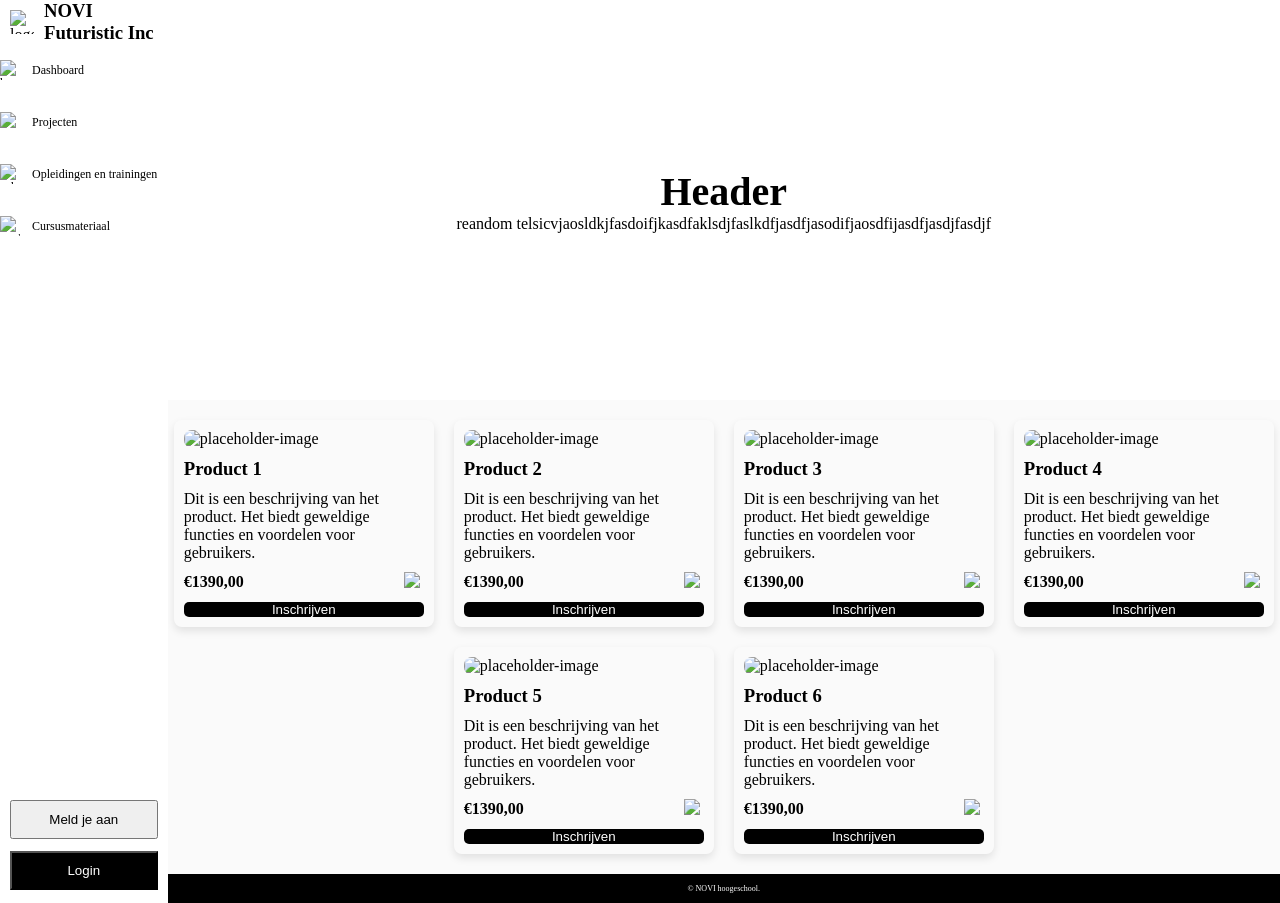
==== opdracht-2/index.html @ ff75c2f0 "Asignment 2 almost done, need to check the styling a bit more" ====
<!DOCTYPE html>
<html lang="en">
<head>
    <meta charset="UTF-8">
    <link rel="stylesheet" href="../do-not-edit.css">
    <link rel="stylesheet" href="styles.css">
    <title>NOVI Flexbox opdracht 2</title>
</head>
<body>

<aside>
    <div>
        <img src="/assets/logo-acme.svg" alt="logo-acme" width="24" height="24">
        <h3>NOVI Futuristic Inc</h3>
    </div>
    <nav>
        <ol id="legend">
            <li>
                <a href="/dashboard">
                    <img src="/assets/home.svg" alt="home-icon" width="20" height="20">
                    Dashboard
                </a>
            </li>
            <li>
                <a href="/projecten">
                    <img src="/assets/apps.svg" alt="apps-icon" width="20" height="20">
                    Projecten
                </a>
            </li>
            <li>
                <a href="/opleidingen">
                    <img src="/assets/calendar.svg" alt="calendar-icon" width="20" height="20">
                    Opleidingen en trainingen
                </a>
            </li>
            <li>
                <a href="/cursusmateriaal">
                    <img src="/assets/graduation-cap.svg" alt="graduation-cap" width="20" height="20">
                    Cursusmateriaal
                </a>
            </li>
        </ol>
    </nav>
    <!-- Button container -->
    <div class="aside-buttons">
        <button>Meld je aan</button>
        <button id="button-login">Login</button>
    </div>

</aside>
<article>
    <header>
        <h1>Header</h1>
        <p>reandom telsicvjaosldkjfasdoifjkasdfaklsdjfaslkdfjasdfjasodifjaosdfijasdfjasdjfasdjf</p>
    </header>

    <main>
        <div class="product-cards">
            <article class="product-card">
                <img class="product-card-image" src="/assets/placeholder-image.svg" alt="placeholder-image" >
                <h3>Product 1</h3>
                <p>Dit is een beschrijving van het product. Het biedt geweldige functies en voordelen voor gebruikers.</p>
                <div class="price-container">
                    <span class="price">€1390,00</span>
                    <img src="/assets/users-alt.svg" alt="users-alt" width="20" height="20">
                </div>
                <button class="button-inschrijven">Inschrijven</button>
            </article>
            <article class="product-card">
                <img class="product-card-image" src="/assets/placeholder-image.svg" alt="placeholder-image" >
                <h3>Product 2</h3>
                <p>Dit is een beschrijving van het product. Het biedt geweldige functies en voordelen voor gebruikers.</p>
                <div class="price-container">
                    <span class="price">€1390,00</span>
                    <img src="/assets/users-alt.svg" alt="users-alt" width="20" height="20">
                </div>
                <button class="button-inschrijven">Inschrijven</button>
            </article>
            <article class="product-card">
                <img class="product-card-image" src="/assets/placeholder-image.svg" alt="placeholder-image" >
                <h3>Product 3</h3>
                <p>Dit is een beschrijving van het product. Het biedt geweldige functies en voordelen voor gebruikers.</p>
                <div class="price-container">
                    <span class="price">€1390,00</span>
                    <img src="/assets/users-alt.svg" alt="users-alt" width="20" height="20">
                </div>
                <button class="button-inschrijven">Inschrijven</button>
            </article>
            <article class="product-card">
                <img class="product-card-image" src="/assets/placeholder-image.svg" alt="placeholder-image" >
                <h3>Product 4</h3>
                <p>Dit is een beschrijving van het product. Het biedt geweldige functies en voordelen voor gebruikers.</p>
                <div class="price-container">
                    <span class="price">€1390,00</span>
                    <img src="/assets/users-alt.svg" alt="users-alt" width="20" height="20">
                </div>
                <button class="button-inschrijven">Inschrijven</button>
            </article>
            <article class="product-card">
                <img class="product-card-image" src="/assets/placeholder-image.svg" alt="placeholder-image" >
                <h3>Product 5</h3>
                <p>Dit is een beschrijving van het product. Het biedt geweldige functies en voordelen voor gebruikers.</p>
                <div class="price-container">
                    <span class="price">€1390,00</span>
                    <img src="/assets/users-alt.svg" alt="users-alt" width="20" height="20">
                </div>
                <button class="button-inschrijven">Inschrijven</button>
            </article>
            <article class="product-card">
                <img class="product-card-image" src="/assets/placeholder-image.svg" alt="placeholder-image" >
                <h3>Product 6</h3>
                <p>Dit is een beschrijving van het product. Het biedt geweldige functies en voordelen voor gebruikers.</p>
                <div class="price-container">
                    <span class="price">€1390,00</span>
                    <img src="/assets/users-alt.svg" alt="users-alt" width="20" height="20">
                </div>
                <button class="button-inschrijven">Inschrijven</button>
            </article>
        </div>
    </main>

<footer>
    <div class="copyright-text">
        <p>© NOVI hoogeschool.</p>
    </div>
</footer>
</article>
</body>

</html>
---- opdracht-2/styles.css ----
/*////////////////////////////////////////////////////////////////////////
Table of Contents:
    1. Global Styles
    2. Typografie
    3. Areas
        3.1 Header
        3.2 Testimonial
        3.3 Support
        3.4 Faq
        3.5 Footer
////////////////////////////////////////////////////////////////////////*/

/*grijs #899CA0 en donkergroen #1C2B32*/

/*////////////////////////
    1. Global Styles
////////////////////////*/

/* Reset */
* {
    margin: 0;
    padding: 0;
    box-sizing: border-box;
}

h1{
    font-size: 40px;
}
h2{
    font-size: 30px;
}
/*////////////////////////
    2. Typography
////////////////////////*/
body {
    display: flex;
    /*min-height: 100vh; !* Full viewport height *!*/
}


/*////////////////////////
    3. Areas
////////////////////////*/

/* Sidebar */

aside {
    width: 250px;
    display: flex;
    flex-direction: column;
    height: 100vh;                 /* take full page width
    background-color: #f9f9f9;    /* Background color */
}
/* Header inside the aside */
aside div {
    display: flex;
    align-items: center;           /* Center items vertically */
    justify-content: left;       /* Center items horizontally */
    padding-left: 10px;
    gap: 10px;
}
/* Navigation list inside aside */
nav {
    flex-grow: 1;                   /* Makes nav grow to take remaining space */
    display: flex;
    flex-direction: column;
}
#legend {
    list-style-type: none;          /* Remove bullet points */
}
/* Style each list item */
#legend li {
    display: flex;
    gap: 10px;
    padding: 8px 0;
}

/* Move the buttons to the bottom.*/
.aside-buttons {
    display: flex;
    flex-direction: column;
    gap: 12px;
    justify-content: flex-end;      /* Push buttons to the bottom */
    padding: 10px;
}
.aside-buttons button {
    padding: 10px;
    cursor: pointer;
    width: 100%;
}
#button-login{
    background-color: black;
    color: white;
}

header {
     background-image: url('/assets/placeholder-image.svg'); /* Replace with your actual image path */
     background-size: cover;       /* Makes sure the image covers the header */
     background-position: center;  /* Centers the image */
     height: 400px;                /* Adjust height as needed */
     display: flex;                /* Optional: center the text */
     align-items: center;          /* Optional: center the text vertically */
     justify-content: center;      /* Optional: center the text horizontally */
     flex-direction: column;
 }
article {
    flex-grow: 1;
    display: flex;
    padding: 0;
    flex-direction: column;
    box-shadow: 0 0 0 rgba(0, 0, 0, 0);
}
/*////////////////////////
    3. Main
////////////////////////*/
/* Main content in the middle */
main {
    flex-grow: 0; /* Takes up available space */
    background-color: #fafafa;
    overflow: auto;       /* Add scroll if content overflows */
}
#legend li, aside h2 {
    display: flex;
    align-items: center;
    gap: 10px;
    box-sizing: border-box;
}
#legend li img, aside h2 img {
    flex-shrink: 0;
    align-items: center;
}
#legend li a {
    display: flex;
    align-items: center;   /* Vertically center icon and text */
    gap: 12px;             /* Distance between icon and text */
    text-decoration: none; /* Optional: remove underline */
    color: inherit;        /* Optional: inherit text color */
    padding: 8px 0;        /* Optional: space between list items */
    font-size: 12px;
}
/*////////////////////////
    3. ProductCards
////////////////////////*/
/* Container voor de kaarten */
.product-cards {
    display: flex;
    flex-wrap: wrap;              /* Zorgt ervoor dat de kaarten naar de volgende regel springen bij gebrek aan ruimte */
    justify-content: center;      /* Zorgt ervoor dat de kaarten in het midden van de pagina worden uitgelijnd */
    gap: 20px;                    /* Ruimte tussen de kaarten */
    padding-top: 20px;
    padding-bottom: 20px;
}
/* Stijl voor elke productkaart (gebruik van <article>) */
.product-card {
    width: 260px;                 /* Maximale breedte van elke kaart */
    border-radius: 8px;           /* Afgeronde hoeken */
    box-shadow: 0 4px 8px rgba(0, 0, 0, 0.1); /* Schaduw voor de kaarten */
    padding: 10px;
    text-align: left;           /* Center de tekst */
    flex: 0 0 auto;
}
/* Stijl voor de prijscontainer (prijs aan de linkerzijde en icoon aan de rechterzijde) */
.price-container {
    display: flex;
    justify-content: space-between; /* Plaatst de prijs links en het icoon rechts */
    align-items: center;
    padding-top: 10px;
    padding-bottom: 10px;
    width: 100%;
}
.product-card h3{
    padding-top: 10px;
    padding-bottom: 10px;
}
.price {
    font-weight: bold;
    text-align: left;  /* Zorg ervoor dat de prijs altijd aan de linkerzijde staat */
    flex-grow: 1;      /* Laat de prijs de beschikbare ruimte opvullen */
}

.product-card img {
    flex-shrink: 0;  /* Voorkomt dat het icoon zijn grootte verandert */
}

.product-card-image {
    width: 100%;                 /* Makes the image take up full width of the card */
    height: auto;                /* Maintains the aspect ratio */
    border-radius: 8px;          /* Adds rounded corners to the image */
}

/* Stijl voor de inschrijven knop */
.button-inschrijven{
    background-color: black;
    color: white;
    border: none;
    width: 100%;                /* Maak de knop 100% van de breedte van de kaart */
    border-radius: 5px;
    cursor: pointer;
}


/*////////////////////////
    3. Footer
////////////////////////*/
/* Footer sticks to the bottom */
footer {
    padding: 10px 0;
    text-align: center;
    background-color: black;
    color: white;
}
footer p {

    font-size: 8px;
}
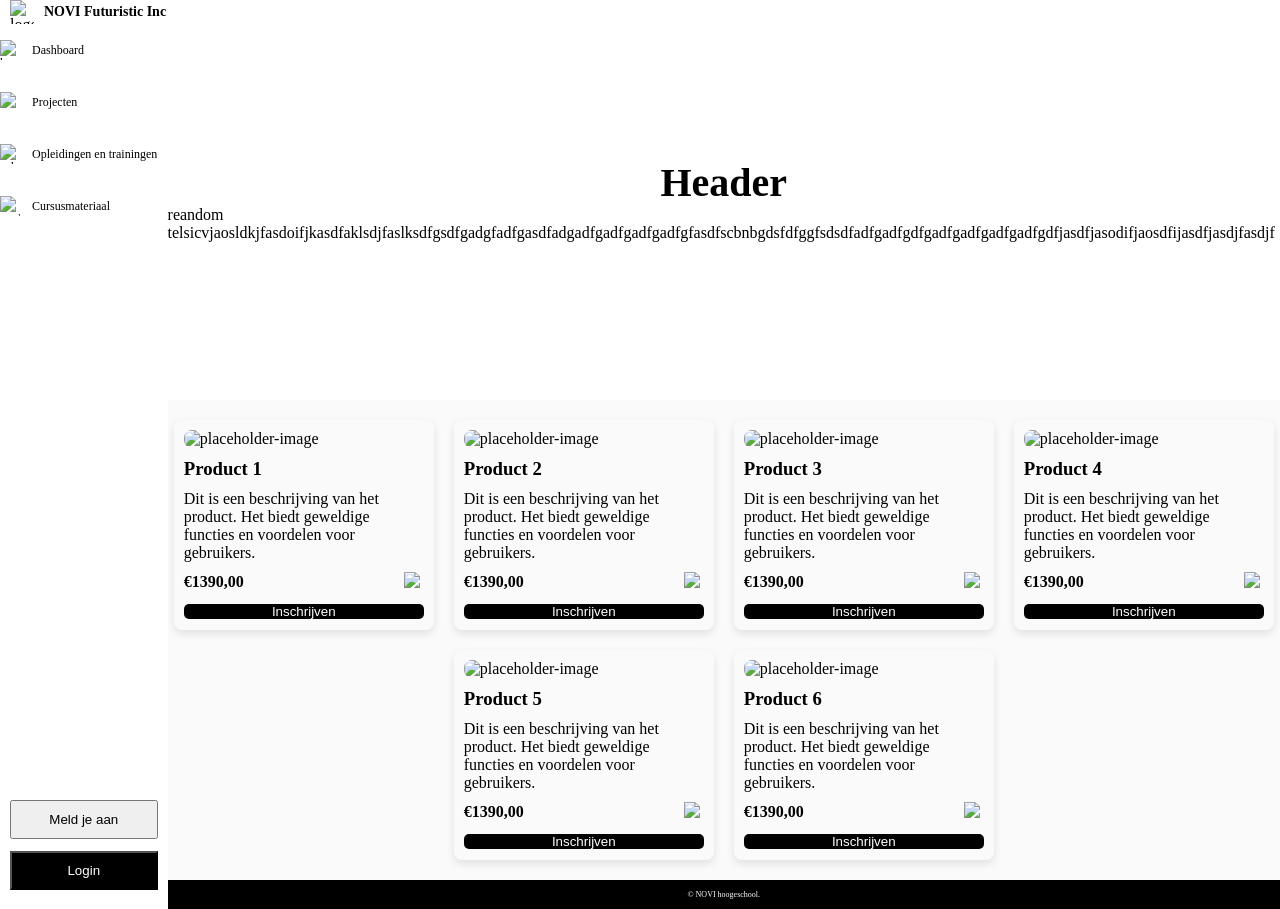
==== commit 5344d75a: "kleine veranderingen" ====
--- a/opdracht-2/index.html
+++ b/opdracht-2/index.html
@@ -48,18 +48,21 @@
     </div>
 
 </aside>
-<article>
+<!-- ✅ Content for header, main, and footer -->
+<div class="content">
     <header>
         <h1>Header</h1>
-        <p>reandom telsicvjaosldkjfasdoifjkasdfaklsdjfaslkdfjasdfjasodifjaosdfijasdfjasdjfasdjf</p>
+        <p>reandom
+            telsicvjaosldkjfasdoifjkasdfaklsdjfaslksdfgsdfgadgfadfgasdfadgadfgadfgadfgadfgfasdfscbnbgdsfdfggfsdsdfadfgadfgdfgadfgadfgadfgadfgdfjasdfjasodifjaosdfijasdfjasdjfasdjf</p>
     </header>
 
     <main>
         <div class="product-cards">
             <article class="product-card">
-                <img class="product-card-image" src="/assets/placeholder-image.svg" alt="placeholder-image" >
+                <img class="product-card-image" src="/assets/placeholder-image.svg" alt="placeholder-image">
                 <h3>Product 1</h3>
-                <p>Dit is een beschrijving van het product. Het biedt geweldige functies en voordelen voor gebruikers.</p>
+                <p>Dit is een beschrijving van het product. Het biedt geweldige functies en voordelen voor
+                    gebruikers.</p>
                 <div class="price-container">
                     <span class="price">€1390,00</span>
                     <img src="/assets/users-alt.svg" alt="users-alt" width="20" height="20">
@@ -67,9 +70,10 @@
                 <button class="button-inschrijven">Inschrijven</button>
             </article>
             <article class="product-card">
-                <img class="product-card-image" src="/assets/placeholder-image.svg" alt="placeholder-image" >
+                <img class="product-card-image" src="/assets/placeholder-image.svg" alt="placeholder-image">
                 <h3>Product 2</h3>
-                <p>Dit is een beschrijving van het product. Het biedt geweldige functies en voordelen voor gebruikers.</p>
+                <p>Dit is een beschrijving van het product. Het biedt geweldige functies en voordelen voor
+                    gebruikers.</p>
                 <div class="price-container">
                     <span class="price">€1390,00</span>
                     <img src="/assets/users-alt.svg" alt="users-alt" width="20" height="20">
@@ -77,9 +81,10 @@
                 <button class="button-inschrijven">Inschrijven</button>
             </article>
             <article class="product-card">
-                <img class="product-card-image" src="/assets/placeholder-image.svg" alt="placeholder-image" >
+                <img class="product-card-image" src="/assets/placeholder-image.svg" alt="placeholder-image">
                 <h3>Product 3</h3>
-                <p>Dit is een beschrijving van het product. Het biedt geweldige functies en voordelen voor gebruikers.</p>
+                <p>Dit is een beschrijving van het product. Het biedt geweldige functies en voordelen voor
+                    gebruikers.</p>
                 <div class="price-container">
                     <span class="price">€1390,00</span>
                     <img src="/assets/users-alt.svg" alt="users-alt" width="20" height="20">
@@ -87,9 +92,10 @@
                 <button class="button-inschrijven">Inschrijven</button>
             </article>
             <article class="product-card">
-                <img class="product-card-image" src="/assets/placeholder-image.svg" alt="placeholder-image" >
+                <img class="product-card-image" src="/assets/placeholder-image.svg" alt="placeholder-image">
                 <h3>Product 4</h3>
-                <p>Dit is een beschrijving van het product. Het biedt geweldige functies en voordelen voor gebruikers.</p>
+                <p>Dit is een beschrijving van het product. Het biedt geweldige functies en voordelen voor
+                    gebruikers.</p>
                 <div class="price-container">
                     <span class="price">€1390,00</span>
                     <img src="/assets/users-alt.svg" alt="users-alt" width="20" height="20">
@@ -97,9 +103,10 @@
                 <button class="button-inschrijven">Inschrijven</button>
             </article>
             <article class="product-card">
-                <img class="product-card-image" src="/assets/placeholder-image.svg" alt="placeholder-image" >
+                <img class="product-card-image" src="/assets/placeholder-image.svg" alt="placeholder-image">
                 <h3>Product 5</h3>
-                <p>Dit is een beschrijving van het product. Het biedt geweldige functies en voordelen voor gebruikers.</p>
+                <p>Dit is een beschrijving van het product. Het biedt geweldige functies en voordelen voor
+                    gebruikers.</p>
                 <div class="price-container">
                     <span class="price">€1390,00</span>
                     <img src="/assets/users-alt.svg" alt="users-alt" width="20" height="20">
@@ -107,9 +114,10 @@
                 <button class="button-inschrijven">Inschrijven</button>
             </article>
             <article class="product-card">
-                <img class="product-card-image" src="/assets/placeholder-image.svg" alt="placeholder-image" >
+                <img class="product-card-image" src="/assets/placeholder-image.svg" alt="placeholder-image">
                 <h3>Product 6</h3>
-                <p>Dit is een beschrijving van het product. Het biedt geweldige functies en voordelen voor gebruikers.</p>
+                <p>Dit is een beschrijving van het product. Het biedt geweldige functies en voordelen voor
+                    gebruikers.</p>
                 <div class="price-container">
                     <span class="price">€1390,00</span>
                     <img src="/assets/users-alt.svg" alt="users-alt" width="20" height="20">
@@ -119,12 +127,12 @@
         </div>
     </main>
 
-<footer>
-    <div class="copyright-text">
-        <p>© NOVI hoogeschool.</p>
-    </div>
-</footer>
-</article>
+    <footer>
+        <div class="copyright-text">
+            <p>© NOVI hoogeschool.</p>
+        </div>
+    </footer>
+</div>
 </body>
 
 </html>
--- a/opdracht-2/styles.css
+++ b/opdracht-2/styles.css
@@ -34,8 +34,10 @@
 ////////////////////////*/
 body {
     display: flex;
-    /*min-height: 100vh; !* Full viewport height *!*/
-}
+    /*flex-direction: column;   !* ✅ Important for vertical stacking *!*/
+    /*min-height: 100vh;*/
+}
+
 
 
 /*////////////////////////
@@ -59,6 +61,10 @@
     padding-left: 10px;
     gap: 10px;
 }
+aside h3{
+    font-size: 14px;
+}
+
 /* Navigation list inside aside */
 nav {
     flex-grow: 1;                   /* Makes nav grow to take remaining space */
@@ -92,9 +98,18 @@
     background-color: black;
     color: white;
 }
-
+/*content {*/
+.content {
+    display: flex;
+    flex-direction: column;
+    flex-grow: 1;
+    box-shadow: 0 0 0 rgba(0, 0, 0, 0);
+    padding: 0;
+    min-width: 0; /* Prevent overflow */
+}
 header {
-     background-image: url('/assets/placeholder-image.svg'); /* Replace with your actual image path */
+    width: 100%;                 /* ✅ Makes the header responsive */
+    background-image: url('/assets/placeholder-image.svg'); /* Replace with your actual image path */
      background-size: cover;       /* Makes sure the image covers the header */
      background-position: center;  /* Centers the image */
      height: 400px;                /* Adjust height as needed */
@@ -103,13 +118,11 @@
      justify-content: center;      /* Optional: center the text horizontally */
      flex-direction: column;
  }
-article {
-    flex-grow: 1;
-    display: flex;
-    padding: 0;
-    flex-direction: column;
-    box-shadow: 0 0 0 rgba(0, 0, 0, 0);
-}
+header p {
+    max-width: 100%;
+    word-wrap: break-word;   /* Break long words if needed */
+}
+
 /*////////////////////////
     3. Main
 ////////////////////////*/
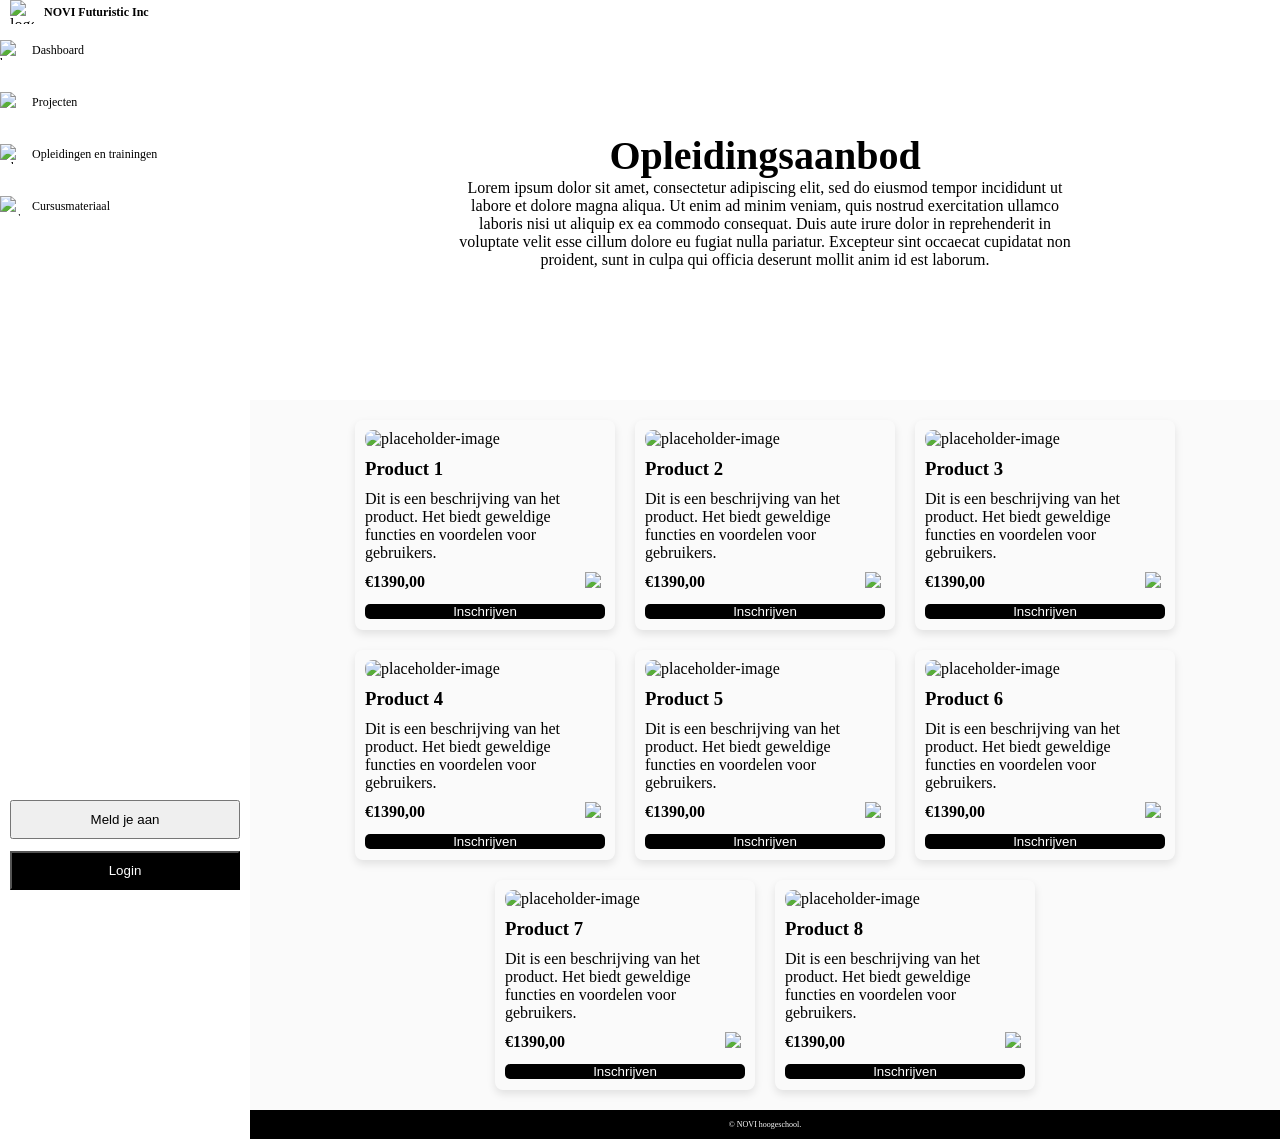
==== commit 5fdc0f7b: "fix for the aside. min size moet 250px zijn" ====
--- a/opdracht-2/index.html
+++ b/opdracht-2/index.html
@@ -51,9 +51,8 @@
 <!-- ✅ Content for header, main, and footer -->
 <div class="content">
     <header>
-        <h1>Header</h1>
-        <p>reandom
-            telsicvjaosldkjfasdoifjkasdfaklsdjfaslksdfgsdfgadgfadfgasdfadgadfgadfgadfgadfgfasdfscbnbgdsfdfggfsdsdfadfgadfgdfgadfgadfgadfgadfgdfjasdfjasodifjaosdfijasdfjasdjfasdjf</p>
+        <h1>Opleidingsaanbod</h1>
+        <p>Lorem ipsum dolor sit amet, consectetur adipiscing elit, sed do eiusmod tempor incididunt ut labore et dolore magna aliqua. Ut enim ad minim veniam, quis nostrud exercitation ullamco laboris nisi ut aliquip ex ea commodo consequat. Duis aute irure dolor in reprehenderit in voluptate velit esse cillum dolore eu fugiat nulla pariatur. Excepteur sint occaecat cupidatat non proident, sunt in culpa qui officia deserunt mollit anim id est laborum.</p>
     </header>
 
     <main>
@@ -124,6 +123,28 @@
                 </div>
                 <button class="button-inschrijven">Inschrijven</button>
             </article>
+            <article class="product-card">
+                <img class="product-card-image" src="/assets/placeholder-image.svg" alt="placeholder-image">
+                <h3>Product 7</h3>
+                <p>Dit is een beschrijving van het product. Het biedt geweldige functies en voordelen voor
+                    gebruikers.</p>
+                <div class="price-container">
+                    <span class="price">€1390,00</span>
+                    <img src="/assets/users-alt.svg" alt="users-alt" width="20" height="20">
+                </div>
+                <button class="button-inschrijven">Inschrijven</button>
+            </article>
+            <article class="product-card">
+                <img class="product-card-image" src="/assets/placeholder-image.svg" alt="placeholder-image">
+                <h3>Product 8</h3>
+                <p>Dit is een beschrijving van het product. Het biedt geweldige functies en voordelen voor
+                    gebruikers.</p>
+                <div class="price-container">
+                    <span class="price">€1390,00</span>
+                    <img src="/assets/users-alt.svg" alt="users-alt" width="20" height="20">
+                </div>
+                <button class="button-inschrijven">Inschrijven</button>
+            </article>
         </div>
     </main>
 
--- a/opdracht-2/styles.css
+++ b/opdracht-2/styles.css
@@ -34,8 +34,6 @@
 ////////////////////////*/
 body {
     display: flex;
-    /*flex-direction: column;   !* ✅ Important for vertical stacking *!*/
-    /*min-height: 100vh;*/
 }
 
 
@@ -47,6 +45,7 @@
 /* Sidebar */
 
 aside {
+    min-width: 250px;
     width: 250px;
     display: flex;
     flex-direction: column;
@@ -62,7 +61,7 @@
     gap: 10px;
 }
 aside h3{
-    font-size: 14px;
+    font-size: 12px;
 }
 
 /* Navigation list inside aside */
@@ -108,8 +107,8 @@
     min-width: 0; /* Prevent overflow */
 }
 header {
-    width: 100%;                 /* ✅ Makes the header responsive */
-    background-image: url('/assets/placeholder-image.svg'); /* Replace with your actual image path */
+     width: 100%;                 /* ✅ Makes the header responsive */
+     background-image: url('/assets/placeholder-image.svg'); /* Replace with your actual image path */
      background-size: cover;       /* Makes sure the image covers the header */
      background-position: center;  /* Centers the image */
      height: 400px;                /* Adjust height as needed */
@@ -119,8 +118,9 @@
      flex-direction: column;
  }
 header p {
-    max-width: 100%;
+    max-width: 60%;
     word-wrap: break-word;   /* Break long words if needed */
+    text-align: center;           /* Center de tekst */
 }
 
 /*////////////////////////
